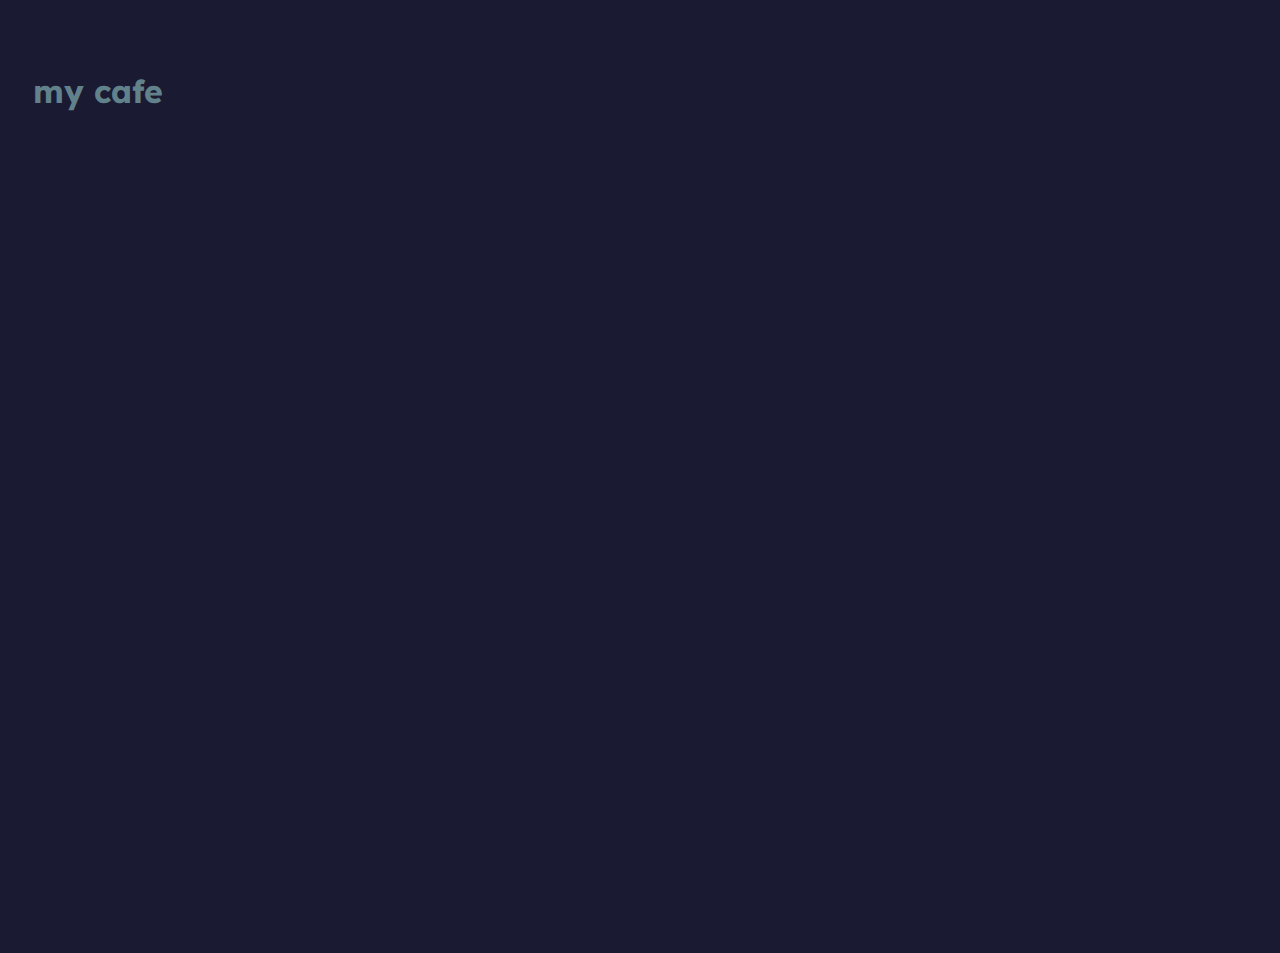
==== src/home.html @ 713498c4 "p" ====
<!DOCTYPE html>
<html>

<title>my cafe</title>

<meta charset="UTF-8">
<meta name="viewport" content="width=device-width, initial-scale=1">
<link rel="preconnect" href="https://fonts.googleapis.com">
<link rel="preconnect" href="https://fonts.gstatic.com" crossorigin>
<link href="https://fonts.googleapis.com/css2?family=Lexend:wght@400;500&display=swap" rel="stylesheet">
<link rel="stylesheet" type="text/css" href="home.css">
<script src="home.js"></script>

<head>
    <link rel="icon" href="../assets/flavicon.ico">
</head>

<body>
    <h1>
        my cafe
    </h1>
    <div class="spotify">
        <iframe src="https://open.spotify.com/embed/playlist/1YahsrlR5R1BEfe4D2dYq3" width="100%" height="380" frameBorder="0" allowtransparency="true" allow="encrypted-media"></iframe>
    </div>
</body>
---- src/home.css ----
body {
    background-color: #1b1a33;
    height: 100%;
    width: 100%;
    padding: 0;
    margin: 10;
    background-image: url("https://steamuserimages-a.akamaihd.net/ugc/787489130926729692/0E33DA328A22EACD3DC8B88B81E582228941E969/?imw=1024&imh=541&ima=fit&impolicy=Letterbox&imcolor=%23000000&letterbox=true");
    background-repeat: no-repeat;
    background-position: center center;
    background-attachment: fixed;
}

h1 {
    font-family: 'Lexend', sans-serif;
    color: #62828b;
    margin-left: 25px;
    padding-top: 50px;
}

.spotify {
    width: 350px;
    height: auto;
    margin-left: 25px;
    margin-top: 450px;
}
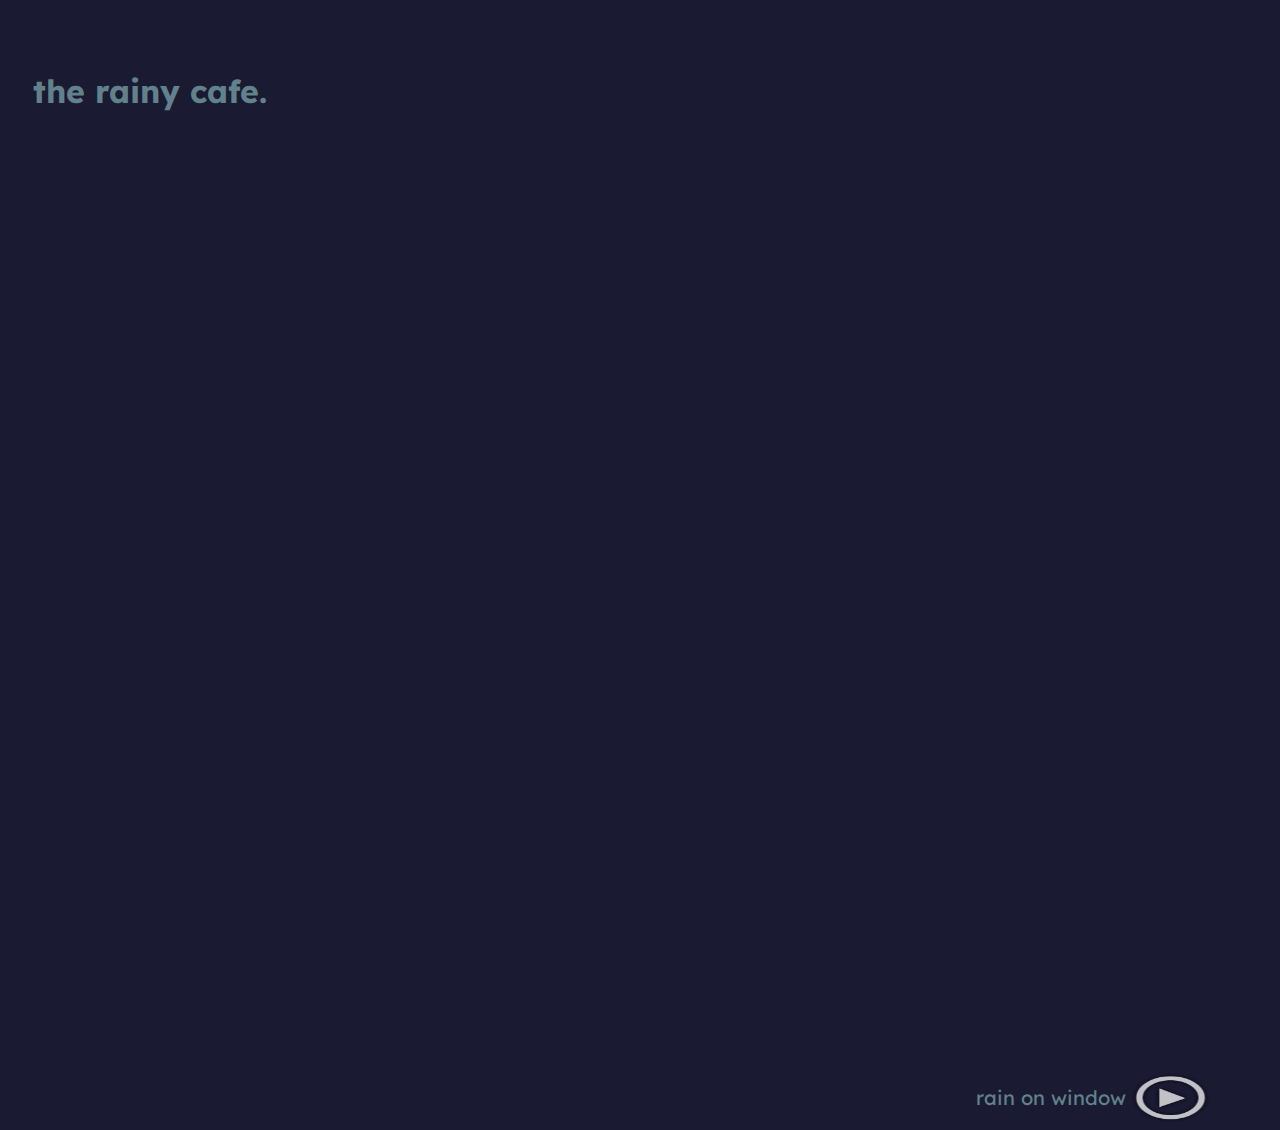
==== commit 2ae779ba: "embedded music in website" ====
--- a/src/home.html
+++ b/src/home.html
@@ -1,7 +1,7 @@
 <!DOCTYPE html>
 <html>
 
-<title>my cafe</title>
+<title>rainy day cafe</title>
 
 <meta charset="UTF-8">
 <meta name="viewport" content="width=device-width, initial-scale=1">
@@ -17,9 +17,55 @@
 
 <body>
     <h1>
-        my cafe
+        the rainy cafe.
     </h1>
     <div class="spotify">
         <iframe src="https://open.spotify.com/embed/playlist/1YahsrlR5R1BEfe4D2dYq3" width="100%" height="380" frameBorder="0" allowtransparency="true" allow="encrypted-media"></iframe>
     </div>
+    <!-- <div class = "react-reveal" style = "width: 270px; opacity: 1;"> 
+    <div class = "rainSound" id = "fullRoomPlayer" style = "animation-fill-mode: both; animation-duration: 1000ms; animation-delay: 4400ms; animation-iteration-count: 1; opacity: 1; animation-name: react-reveal-30074356308696-1;">
+    <label> Raining on Window </label>
+    <div class = "rainSound-row">
+        <div class = "audio-player" style = "font-family: sans-serif; font-weight: 100; color: white; font-size: small; width: 260px; display:flex; flex-direction: column;">
+        <audio src = "\media\Rain on a Window Sound - 60 Minutes 'Sleep Sounds'.mp3">
+        </audio>
+        <div class = "tier-top" style = "display: flex; flex-direction: row; justify-content: left; width: 100%; margin: 0.3rem;">
+        <div style = "display: flex; align-items: center; justify-content: left; width: fit-content;">
+        <div id = "play">
+            <img class = "play.png" id = "play-icon" src ="src\media\play.png" style= "height: 1rem;">
+        </div>
+        </div>
+        <div style = "display: flex; align-items: center; justify-content: left; width: 100%;">
+        <div class =" audio-player-volume" style = "width: 100%;"></div>
+        </div>
+        </div>
+        </div>
+    </div>
+    </div>
+    </div> -->
+    <div class = "content">
+        <div class = "right-col">
+            <p> rain on window</p>
+            <img src = "media/play.png" id = "icon" width="5px" height="50px">
+        </div>
+    </div>
+    <audio id = "rainSound">
+        <source src = "media/Rain on a Window Sound - 60 Minutes 'Sleep Sounds'.mp3" type = "audio/mp3">
+    </audio>
+
+    <script>
+        var rainSound = document.getElementById("rainSound");
+        var icon = document.getElementById("icon");
+
+        icon.onclick = function(){
+            if(rainSound.paused){
+                rainSound.play();
+                icon.src = "media/pause.png";
+            } else{
+                rainSound.pause();
+                icon.src = "media/play.png";
+            }
+        }
+    </script>
+    
 </body>--- a/src/home.css
+++ b/src/home.css
@@ -22,4 +22,37 @@
     height: auto;
     margin-left: 25px;
     margin-top: 450px;
-}+}
+
+.container{
+    height: 600px;
+    width: 350px;
+    background-image: url(media/image.jpg);
+    background-size: cover;
+    background-position: right;
+    margin-left: 25px;
+    position: relative;
+}
+
+.right-col{
+    float: right;
+    margin-right: 6%;
+    margin-top: 120px;
+    display: flex;
+    align-items: center;
+}
+
+.right-col p{
+    font-family: 'Lexend', sans-serif;
+    color: #62828b;
+    font-size: 20px;
+    font-weight: 500px;
+    margin-right: 5px;
+
+}
+
+#icon{
+    width: 80px;
+    cursor: pointer;
+}
+
